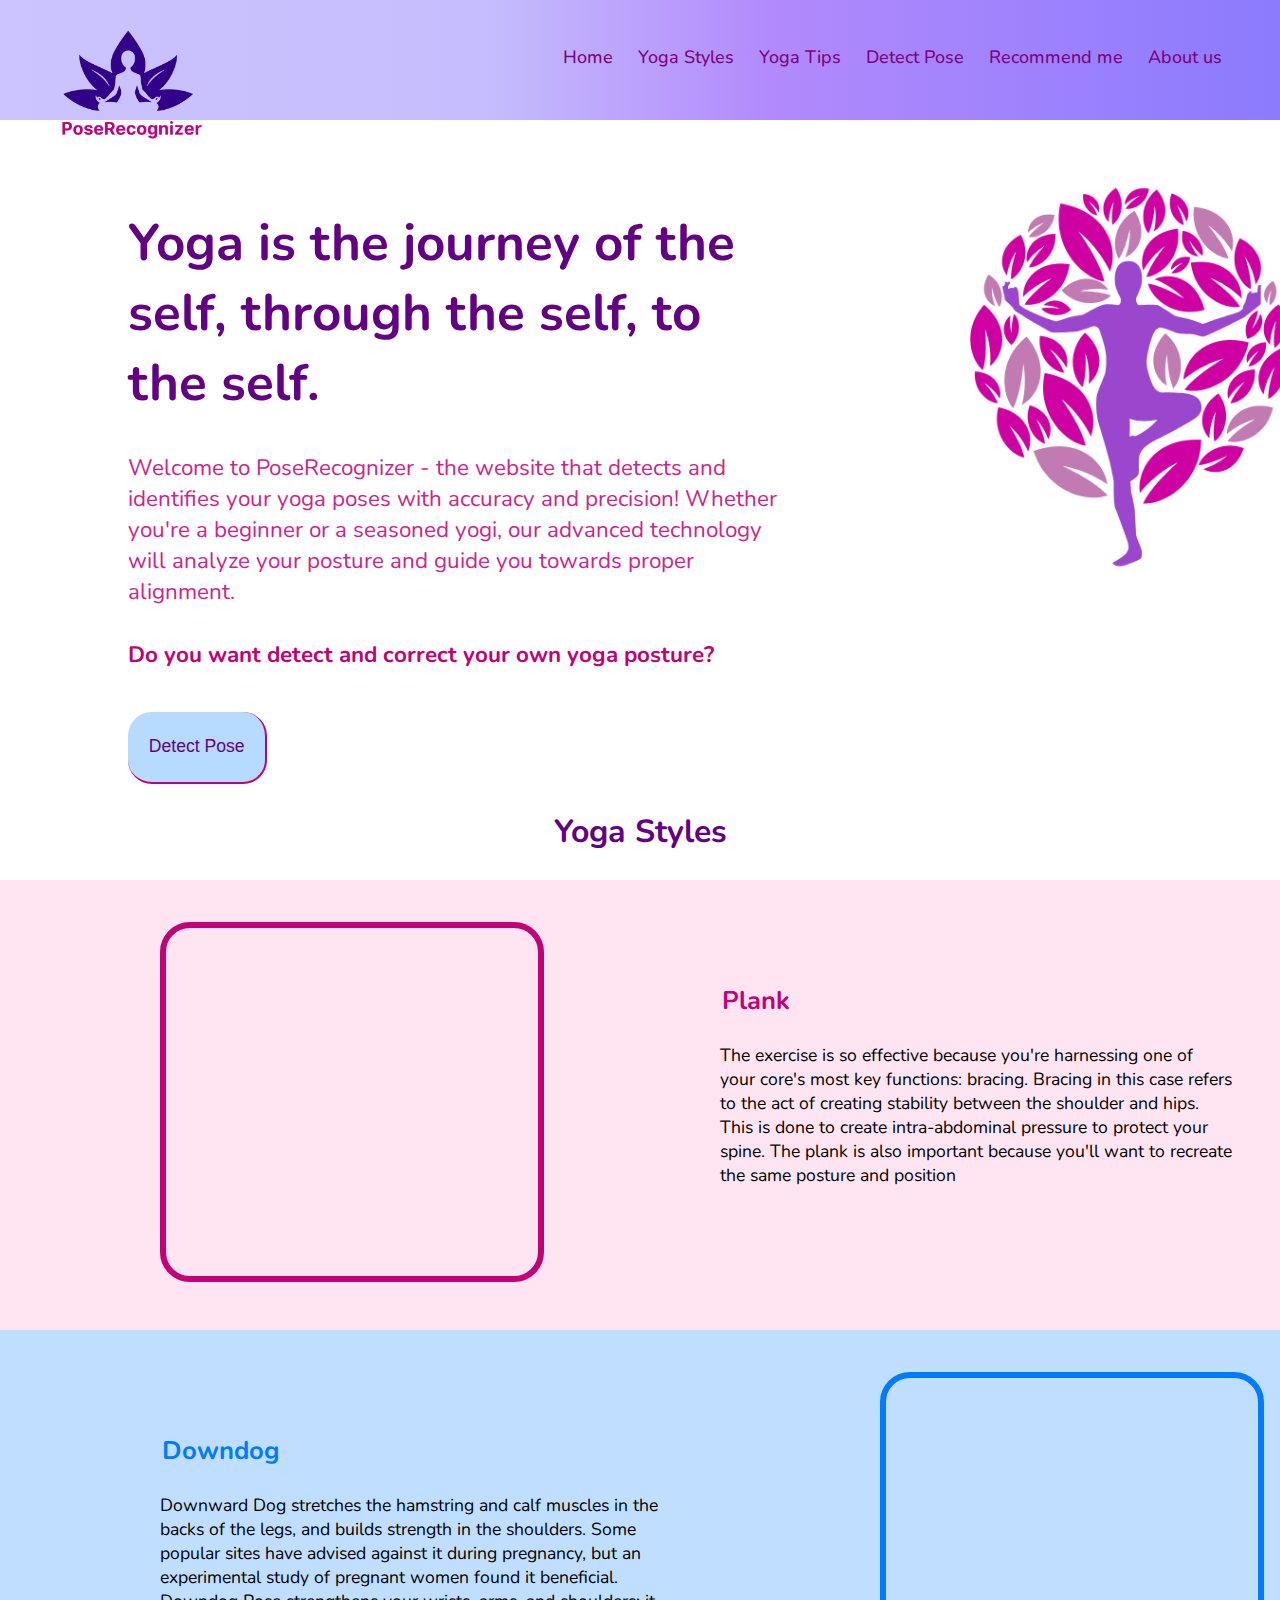
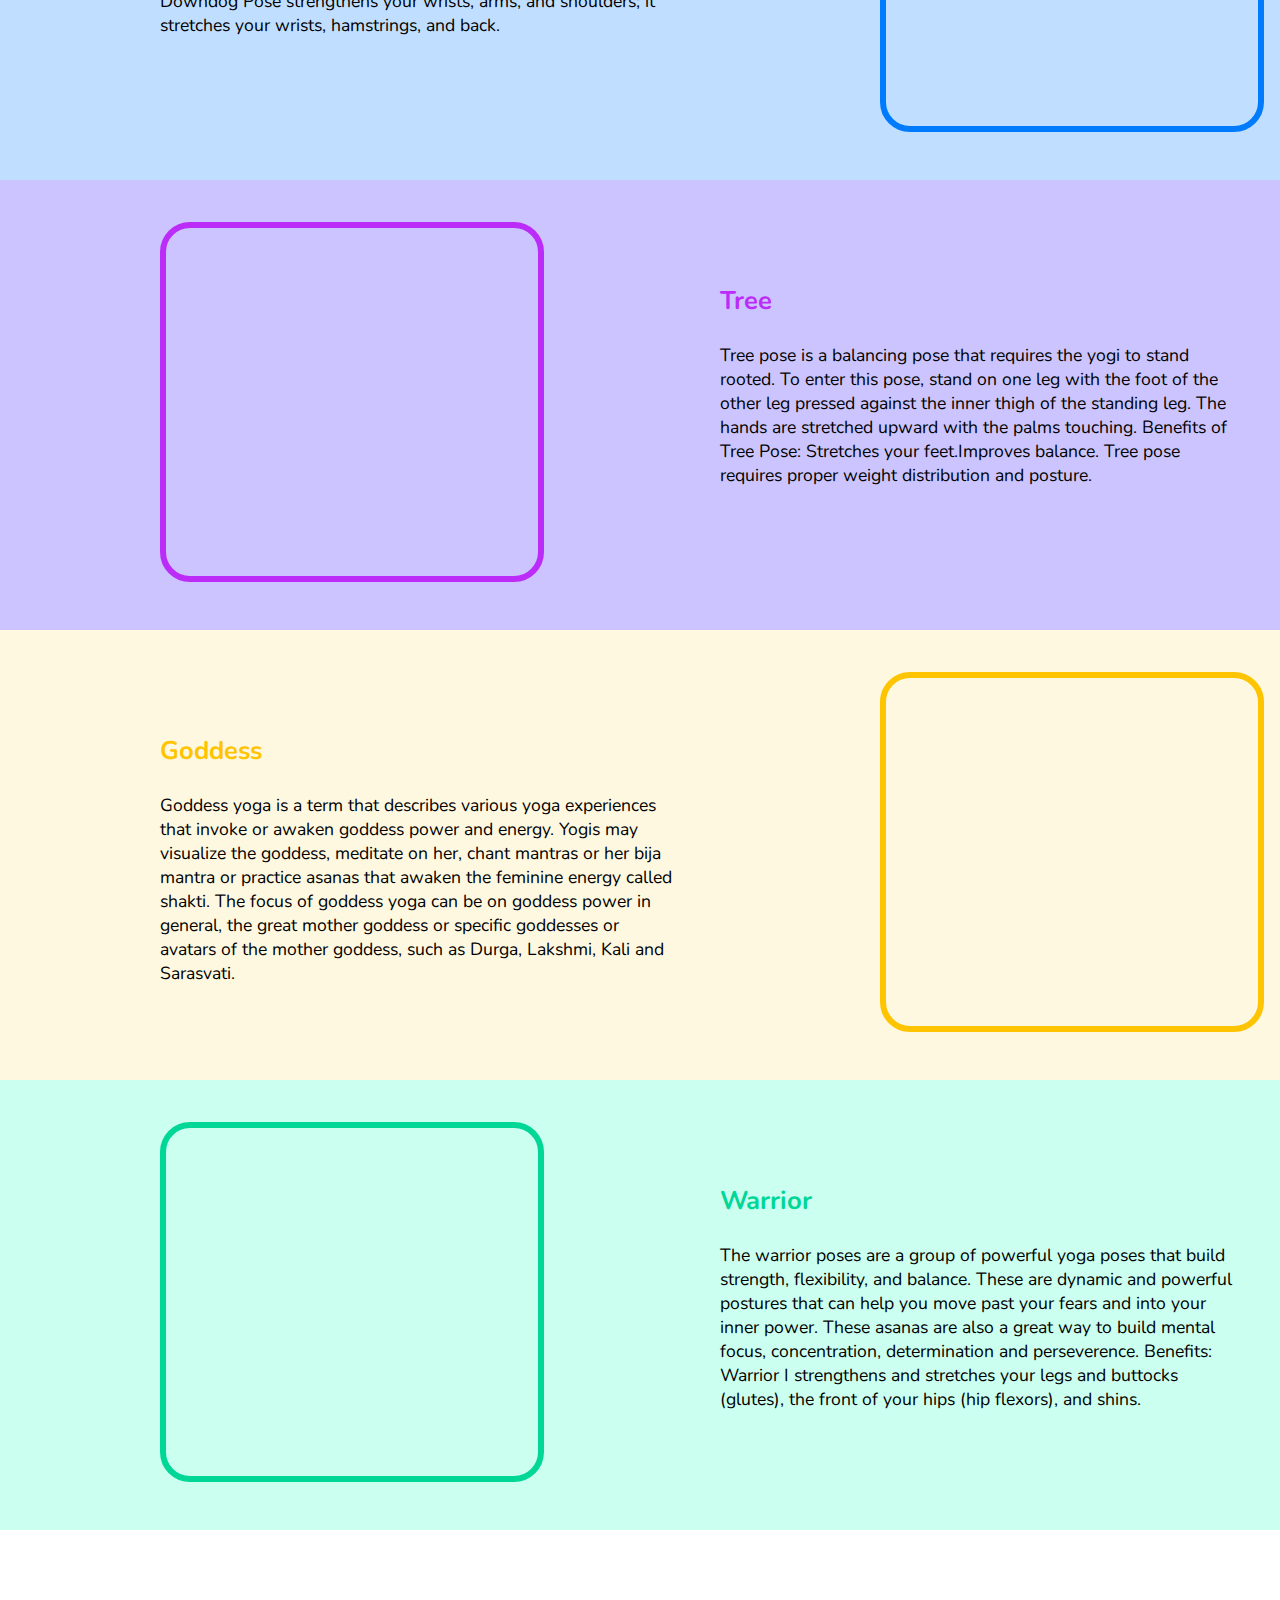
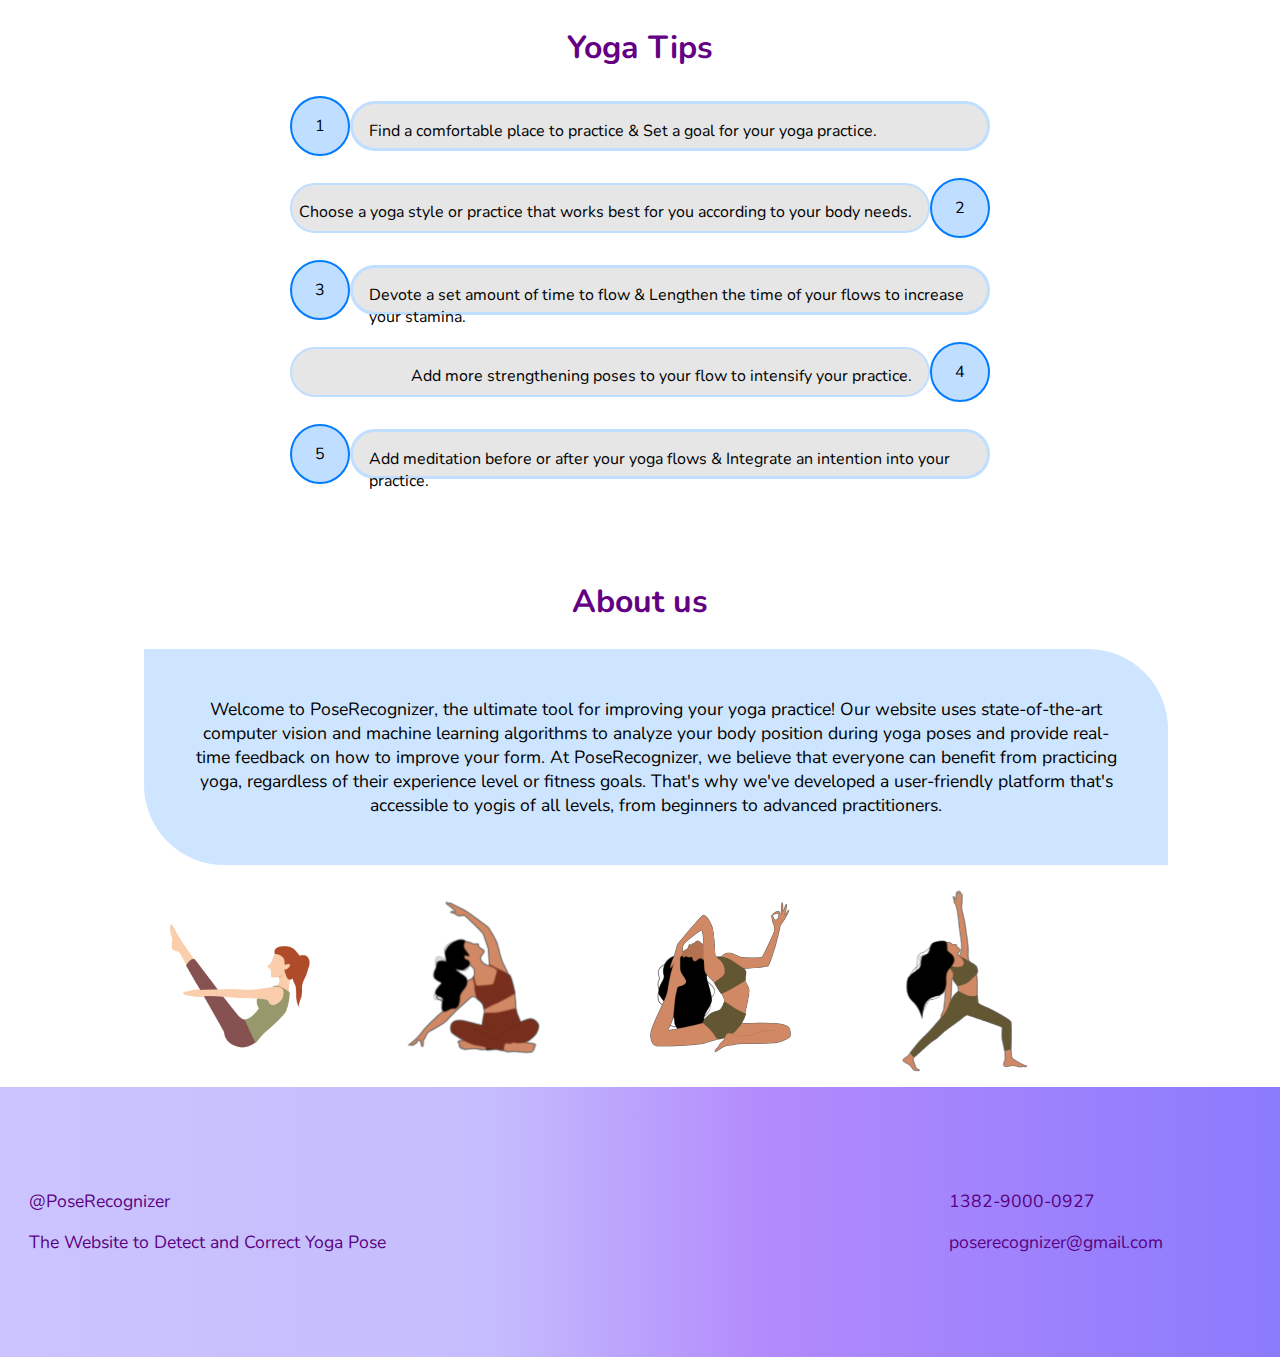
==== index.html @ 54814a51 "first commit" ====
<!DOCTYPE html>
<html lang="en">
  <head>
    <meta charset="UTF-8" />
    <meta http-equiv="X-UA-Compatible" content="IE=edge" />
    <meta name="viewport" content="width=device-width, initial-scale=1.0" />
    <title>PoseRecognizer</title>
    <link rel="stylesheet" href="indexPage.css" />
  </head>

  <body>
    <div class="nav">
      <input type="checkbox" id="nav-check" />
      <div class="nav-header">
        <div class="nav-title">
          <img src="Assets/PoseRecognizer (1).png" alt="logo" class="logo" />
        </div>
      </div>
      <div class="nav-btn">
        <label for="nav-check">
          <span></span>
          <span></span>
          <span></span>
        </label>
      </div>

      <div class="nav-links">
        <a href="#">Home</a>
        <a href="#yogastyles">Yoga Styles</a>
        <a href="#yogatips">Yoga Tips</a>
        <a href="Detection.html" target="_blank">Detect Pose</a>
        <a href="Recommendation.html" target="_blank">Recommend me</a>
        <a href="#aboutus">About us</a>
      </div>
    </div>

    <div class="home-container">
      <div class="left-home">
        <h1 class="home-h">
          Yoga is the journey of the self, through the self, to the self.
        </h1>
        <p class="home-c">
          Welcome to PoseRecognizer - the website that detects and identifies
          your yoga poses with accuracy and precision! Whether you're a beginner
          or a seasoned yogi, our advanced technology will analyze your posture
          and guide you towards proper alignment.
        </p>
        <p class="home-q">
          Do you want detect and correct your own yoga posture?
        </p>
        <!-- <button class="home-btn"><a href="Detection.html" style="text-decoration: none;">Detect Pose</a></button> -->
        <a href="Detection.html" target="_blank">
          <button type="button" class="home-btn">Detect Pose</button>
        </a>
      </div>
      <div class="right-home">
        <img src="Assets/YogaPose.png" alt="image-home" class="home-img" />
      </div>
    </div>

    <section id="yogastyles">
      <h2 class="ys-title">Yoga Styles</h2>
      <div class="ys-video">
        <div class="video">
          <iframe
            class="v"
            src="https://www.youtube.com/embed/Ehy8G39d_PM?autoplay=1&mute=1&loop=1&controls=1"
            allowfullscreen
          ></iframe>
        </div>

        <div class="ys-text">
          <h3 class="ys-type">Plank</h3>
          <p class="content">
            The exercise is so effective because you're harnessing one of your
            core's most key functions: bracing. Bracing in this case refers to
            the act of creating stability between the shoulder and hips. This is
            done to create intra-abdominal pressure to protect your spine. The
            plank is also important because you'll want to recreate the same
            posture and position
          </p>
        </div>
      </div>

      <div class="ys-video1">
        <div class="video1">
          <iframe
            class="v1"
            src="https://www.youtube.com/embed/EC7RGJ975iM?autoplay=1&mute=1&loop=1&controls=1"
            allowfullscreen
          ></iframe>
        </div>

        <div class="ys-text1">
          <h3 class="ys-type1">Downdog</h3>
          <p class="content1">
            Downward Dog stretches the hamstring and calf muscles in the backs
            of the legs, and builds strength in the shoulders. Some popular
            sites have advised against it during pregnancy, but an experimental
            study of pregnant women found it beneficial. Downdog Pose
            strengthens your wrists, arms, and shoulders; it stretches your
            wrists, hamstrings, and back.
          </p>
        </div>
      </div>

      <div class="ys-video2">
        <div class="video">
          <iframe
            class="v2"
            src="https://www.youtube.com/embed/wdln9qWYloU?autoplay=1&mute=1&loop=1&controls=1"
            allowfullscreen
          ></iframe>
        </div>
        <div class="ys-text">
          <h3 class="ys-type2">Tree</h3>
          <p class="content">
            Tree pose is a balancing pose that requires the yogi to stand
            rooted. To enter this pose, stand on one leg with the foot of the
            other leg pressed against the inner thigh of the standing leg. The
            hands are stretched upward with the palms touching. Benefits of Tree
            Pose: Stretches your feet.Improves balance. Tree pose requires
            proper weight distribution and posture.
          </p>
        </div>
      </div>

      <div class="ys-video3">
        <div class="video1">
          <iframe
            class="v3"
            src="https://www.youtube.com/embed/02feK4NG46s?autoplay=1&mute=1&loop=1&controls=1"
            allowfullscreen
          ></iframe>
        </div>
        <div class="ys-text1">
          <h3 class="ys-type3">Goddess</h3>
          <p class="content1">
            Goddess yoga is a term that describes various yoga experiences that
            invoke or awaken goddess power and energy. Yogis may visualize the
            goddess, meditate on her, chant mantras or her bija mantra or
            practice asanas that awaken the feminine energy called shakti. The
            focus of goddess yoga can be on goddess power in general, the great
            mother goddess or specific goddesses or avatars of the mother
            goddess, such as Durga, Lakshmi, Kali and Sarasvati.
          </p>
        </div>
      </div>

      <div class="ys-video4">
        <div class="video">
          <iframe
            class="v4"
            src="https://www.youtube.com/embed/k4qaVoAbeHM?autoplay=1&mute=1&loop=1&controls=1"
            allowfullscreen
          ></iframe>
        </div>
        <div class="ys-text">
          <h3 class="ys-type4">Warrior</h3>
          <p class="content">
            The warrior poses are a group of powerful yoga poses that build
            strength, flexibility, and balance. These are dynamic and powerful
            postures that can help you move past your fears and into your inner
            power. These asanas are also a great way to build mental focus,
            concentration, determination and perseverence. Benefits: Warrior I
            strengthens and stretches your legs and buttocks (glutes), the front
            of your hips (hip flexors), and shins.
          </p>
        </div>
      </div>
    </section>

    <section id="yogatips">
      <h2 class="tips-title">Yoga Tips</h2>

      <div class="tips">
        <div class="numL"><p>1</p></div>
        <div class="tipL">
          <p>
            Find a comfortable place to practice & Set a goal for your yoga
            practice.
          </p>
        </div>
      </div>
      <br />

      <div class="tips">
        <div class="tipR">
          <p>
            Choose a yoga style or practice that works best for you according to
            your body needs.
          </p>
        </div>
        <div class="numR"><p>2</p></div>
      </div>
      <br />

      <div class="tips">
        <div class="numL"><p>3</p></div>
        <div class="tipL">
          <p>
            Devote a set amount of time to flow & Lengthen the time of your
            flows to increase your stamina.
          </p>
        </div>
      </div>
      <br />

      <div class="tips">
        <div class="tipR">
          <p>
            Add more strengthening poses to your flow to intensify your
            practice.
          </p>
        </div>
        <div class="numR"><p>4</p></div>
      </div>
      <br />

      <div class="tips">
        <div class="numL"><p>5</p></div>
        <div class="tipL">
          <p>
            Add meditation before or after your yoga flows & Integrate an
            intention into your practice.
          </p>
          <br />
        </div>
      </div>
    </section>

    <section id="aboutus">
      <h2 class="about-title">About us</h2>
      <p class="about-content">
        Welcome to PoseRecognizer, the ultimate tool for improving your yoga
        practice! Our website uses state-of-the-art computer vision and machine
        learning algorithms to analyze your body position during yoga poses and
        provide real-time feedback on how to improve your form. At
        PoseRecognizer, we believe that everyone can benefit from practicing
        yoga, regardless of their experience level or fitness goals. That's why
        we've developed a user-friendly platform that's accessible to yogis of
        all levels, from beginners to advanced practitioners.
      </p>

      <div class="img-aboutus">
        <img class="img1" src="Assets/img1.png" />
        <img class="img2" src="Assets/img2.png" />
        <img class="img3" src="Assets/img3.png" />
        <img class="img4" src="Assets/img4.png" />
      </div>

      <div class="footerc">
        <div class="mail">
          <div class="footer"><p>@PoseRecognizer</p></div>
          <div class="footer">
            <p>The Website to Detect and Correct Yoga Pose</p>
          </div>
        </div>
        <div class="contact">
          <div class="contacthelp"><p>1382-9000-0927</p></div>
          <div class="contacthelp"><p>poserecognizer@gmail.com</p></div>
        </div>
      </div>
    </section>
  </body>
</html>
---- indexPage.css ----
@import url('https://fonts.googleapis.com/css2?family=Nunito:wght@300&family=Poiret+One&family=Satisfy&display=swap');

* {
    box-sizing: border-box;
  }
  a{
    cursor: pointer;
  }
  body {
    margin: 0px;
    font-family: 'Nunito', sans-serif;
    scroll-behavior: smooth;
    
  }
  
  .logo{
    width: 36vh;
    margin-top: -3.8rem;
    margin-left: -2rem;
  }
  .nav {
    height: 120px;
    width: 100%;
    /* background-color: #4d4d4d; */
    position: relative;
    background: rgb(203,196,254);
    background: linear-gradient(90deg, rgba(203,196,254,1) 0%, rgba(197,189,253,1) 38%, rgba(178,138,252,1) 60%, rgba(139,123,253,1) 100%, rgba(203,196,254,1) 100%);

  }
  
  .nav > .nav-header {
    display: inline;
  }
  
  .nav > .nav-header > .nav-title {
    display: inline-block;
    /* font-size: 22px;
    color: #fff; */
    padding: 10px 10px 10px 10px;
  }
  
  .nav > .nav-btn {
    display: none;
  }
  
  .nav > .nav-links {
    display: inline;
    float: right;
    font-size: 18px;
    margin-top: 2rem;
    margin-right: 3rem;
  }
  
  .nav > .nav-links > a {
    display: inline-block;
    padding: 13px 10px 13px 10px;
    text-decoration: none;
    color: rgb(128, 0, 128);
    font-weight:500;
  }
  
  .nav > .nav-links > a:hover {
    border-bottom: 2px solid #C20077;
  }
  
  .nav > #nav-check {

    display: none;
  }

  .home-container{
    display: grid;
    grid-template-areas: textc image;
  }

  .left-home{
    grid-area: textc;
    width: 56%;

  }

.right-home{
    grid-area: image;
    width: 50%;

}

.home-img{
    width: 40vw;
    margin-left: 55rem;
}

.home-h{
    font-size: 3.2rem;
    color:rgb(99, 0, 132) ;
    margin-left: 8rem;
    margin-top: 5.5rem;
    font-weight: bolder;

}
.home-c{
    font-size: 1.4rem;
    margin-left: 8rem;
    color:#ce228c;
    
}
.home-q{
    font-size: 1.4rem;
    margin-left: 8rem;
    margin-top: 2rem;
    font-weight: bold;
    color: #C20077;
}
.home-btn{
    width: max-content;
    background-color: #b7daff;
    margin-left: 8rem;
    height: 8vh;
    padding: 1.3rem;
    font-size: 1.1rem;
    color:rgb(99, 0, 132) ;
    border: none;
    text-align: center;
    border-radius: 1.5rem;
    border-right: 2px solid #C20077;
    border-bottom: 2px solid #C20077;
    cursor: pointer;
    text-decoration: none;
    list-style: none; 
    margin-top: 1.2rem;
}

/* videos */
.ys-video{
  display: grid;
  grid-template-areas: video info;
  background-color: #FFE5F1;
  height: 50vh;

}
.video{
  grid-area: video;
  margin-left: 10rem;
}
.v{
  height: 40vh;
  width: 30vw;
  border-radius: 30px;
  border: 0.4rem solid #C20077;
}
.ys-type{
  margin-left: 0.1rem;
  font-size: 1.6rem;
  color: #C20077;
}
.ys-text{
  grid-area: info;
  width: 40%;
  margin-left: 45rem;
  margin-top: 2.2rem;
  font-size: 1.1rem;
}




.ys-type1{
  margin-left: 0.1rem;
  font-size: 1.6rem;
  color: #007bfe;
}

.v1{
  height: 40vh;
  width: 30vw;
  border-radius: 30px;
  border: 0.4rem solid #007bfe;
}
.ys-video1{
  display: grid;
  grid-template-areas: info video;
  background-color: #C0DEFF;
  height: 50vh;

}
.video1{
  grid-area: video;
  margin-left: 55rem;
}
.ys-text1{
  grid-area: info;
  width: 40%;
  margin-left: 10rem;
  margin-top: 2.2rem;
  font-size: 1.1rem;
}

.ys-title{
text-align: center;
font-size: 2rem;
color: rgb(99, 0, 132);
}


.ys-video2{
  background-color: #CBC4FE;
  display: grid;
  grid-template-areas: video info;
  height: 50vh;
}
.v2{
  height: 40vh;
  width: 30vw;
  border-radius: 30px;
  border: 0.4rem solid #bc2cf9;
}
.ys-type2{
  color:#bc2cf9 ;
  font-size: 1.6rem;
}
.ys-video3{
  background-color: #FFF8E1;
  display: grid;
  grid-template-areas: video info;
  height: 50vh;
}
.ys-type3{
  color:#ffc400;
  font-size: 1.6rem;
}
.v3{
  height: 40vh;
  width: 30vw;
  border-radius: 30px;
  border: 0.4rem solid #ffc400;
}
.ys-type4{
color:#00d797;
font-size: 1.6rem;
}
.ys-video4{
  background-color: #CBFFEF;
  display: grid;
  grid-template-areas: video info;
  height: 50vh;
}

.v4{
  height: 40vh;
  width: 30vw;
  border-radius: 30px;
  border: 0.4rem solid #00d797;

}


/* tips */
#YogaTips{
  display:flex;
  flex-wrap: wrap;
  justify-content:center;
  align-items:center;
  flex-direction: column;
}
.tips{
  display:flex;
  align-items: center;
  justify-content: center;
  flex-wrap:wrap;
  width:100%;
  
}
.tipL{
  display:flex;
  align-items: center;
  justify-content: left;
  flex-wrap:wrap;
  background-color: #E6E6E6;
  height:50px;
  width:50%;
  border-radius: 30px;
  border:3px solid #C0DEFF;
  

}


.tipL p{
  margin-left: 1rem;
}
.tipR{
  display:flex;
  align-items: center;
  justify-content: right;
  flex-wrap:wrap;
  background-color: #E6E6E6;
  height:50px;
  width:50%;
  border-radius: 30px;
  border:2px solid #C0DEFF;
  
}

.tipR p{
  margin-right: 1rem;
}
.numL{
  border:2px solid #017cff;
  background-color: #C0DEFF;
  height:60px;
  width:60px;
  border-radius: 100px;
  display:flex;
  align-items:center;
  justify-content: center;
}
.numR{
  border:2px solid #017cff;;
  background-color:#C0DEFF;
  height:60px;
  width:60px;
  border-radius: 100px;
  display:flex;
  align-items:center;
  justify-content: center;
}
.tips-title{
  text-align: center;
    font-size: 2rem;
    color: rgb(99, 0, 132);
    margin-top: 6rem;
    }
    
    .about-title{
      text-align: center;
    font-size: 2rem;
    color: rgb(99, 0, 132);
    margin-top: 6rem;

    }
.about-content{
  font-size: 1.1rem;
  text-align: center;
  width: 80%;
  margin-left: 9rem;
  background-color: #cde5ff;
  border-bottom-left-radius: 80px;
  border-top-right-radius: 80px;
  padding: 3rem;
}
.img-aboutus{
  display: grid;
  grid-template-areas: img1 img2 img3 img4;
}
.img1{
  grid-area: img1;
  margin-left: -5rem;
}
.img2{
  grid-area: img1;
  margin-left: 10rem;
}

.img3{
  grid-area: img1;
  margin-left: 25rem;
}
.img4{
  grid-area: img1;
  margin-left: 40rem;
 
}
.footerc{
  background: rgb(203,196,254);
  background: linear-gradient(90deg, rgba(203,196,254,1) 0%, rgba(197,189,253,1) 38%, rgba(178,138,252,1) 60%, rgba(139,123,253,1) 100%, rgba(203,196,254,1) 100%);
  height: 30vh;
  display: grid;
  grid-template-areas: left right;

}

.contactUs{
  background-color:#D9D3FF;
  width:100%;
  height:30vh;
}
.mail{
  grid-area: left;
  margin-left: -5em;
  font-size: 1.1rem;
  color: #5a0081;
}
.contact{
  grid-area: right;
  margin-left: 52rem;
  font-size: 1.1rem;
  color: #5a0081;
}




































































@media screen and (max-width:600px ) {

  .footerc{
    background: rgb(203,196,254);
    background: linear-gradient(90deg, rgba(203,196,254,1) 0%, rgba(197,189,253,1) 38%, rgba(178,138,252,1) 60%, rgba(139,123,253,1) 100%, rgba(203,196,254,1) 100%);
    height: 30vh;
  
  }
  
  .contactUs{
    background-color:#D9D3FF;
    width:100%;
    height:30vh;

  }
  
  .mail{
    margin-left: -3rem;
    font-size: 1.1rem;
    color: #5a0081;
    text-align: center;

  }
  .contact{
    font-size: 1.1rem;
    color: #5a0081;
    margin-left: -3rem;
    margin-top: 8rem;
    text-align: center;
  }
  

  .img-aboutus{
    display: grid;
    grid-template-areas: img1 ;
  }
  .img2{
    grid-area: img1;
    margin-left: -0.5rem;
  }
  .img1{
   display: none;
  }
  
  .img3{
    display: none;
  }
  .img4{
    display: none;
   
  }

  .about-title{
    text-align: center;
  font-size: 2rem;
  color: rgb(99, 0, 132);
  margin-top: 6rem;

  }
.about-content{
font-size: 1.1rem;
text-align: center;
width:90%;
margin-left: 1.3rem;
background-color: #cde5ff;
border-bottom-left-radius: 80px;
border-top-right-radius: 80px;
padding: 3rem;
}

  #YogaTips{
    display:flex;
    flex-wrap: wrap;
    justify-content:center;
    align-items:center;
    flex-direction: column;
  }
  .tips{
    display:flex;
    align-items: center;
    justify-content: center;
    flex-wrap:wrap;
    width:100%;
    
  }
  .tipL{
    display:flex;
    align-items: center;
    justify-content: left;
    flex-wrap:wrap;
    background-color: #E6E6E6;
    height:150px;
    padding: 0.5rem;
    width:50%;
    border-radius: 30px;
    border:3px solid #C0DEFF;
    
  
  }
  
  
  .tipL p{
    margin-left: 1rem;
  }
  .tipR{
    display:flex;
    align-items: center;
    justify-content: right;
    flex-wrap:wrap;
    background-color: #E6E6E6;
    height:150px;
    width:50%;
    border-radius: 30px;
    border:2px solid #C0DEFF;
    
  }
  
  .tipR p{
    margin-left: 1rem;
  }
  .numL{
    border:2px solid #017cff;
    background-color: #C0DEFF;
    height:60px;
    width:60px;
    border-radius: 100px;
    display:flex;
    align-items:center;
    justify-content: center;
  }
  .numR{
    border:2px solid #017cff;;
    background-color:#C0DEFF;
    height:60px;
    width:60px;
    border-radius: 100px;
    display:flex;
    align-items:center;
    justify-content: center;
  }
  .tips-title{
    text-align: center;
      font-size: 2rem;
      color: rgb(99, 0, 132);
      margin-top: 6rem;
      }








  .ys-video{
    display: flex;
    background-color: #FFE5F1;
    height: 70vh;
  }
  .video{
    margin-left: 10rem;
  }
  .v{
    height: 30vh;
    width: 70vw;
    border-radius: 30px;
    border: 0.4rem solid #C20077;
    margin-left: -6rem;
    margin-top: 2rem;
  }
  .ys-type{
    margin-left: 0rem;
    font-size: 1.6rem;
    color: #C20077;
    margin-top: 10rem;
  }
  .ys-text{
    margin-left: -22rem;
    width: 100%;
    margin-top: 40rem;
    text-align: center;
    margin-top: 10rem;
    font-size: 1.1rem;
  }
  
  
  
  
  .ys-type1{
    margin-left: 0.1rem;
    font-size: 1.6rem;
    color: #007bfe;
  }
  
  .v1{
    height: 30vh;
    width: 70vw;
    border-radius: 30px;
    border: 0.4rem solid #C20077;
    margin-left: -6rem;
    margin-top: 2rem;
  }
  .ys-video1{
    background-color: #C0DEFF;
    display: flex;
    height: 80vh;
  
  }
  .video1{
    margin-left: 10rem;
  }
  .ys-text1{
    margin-left: -22rem;
    width: 100%;
    margin-top: 20rem;
    text-align: center;
    font-size: 1.1rem;
  }
  
  .ys-title{
  text-align: center;
  font-size: 2rem;
  color: rgb(99, 0, 132);
  margin-top: 5rem;
  }
  
  
  .ys-video2{
    background-color: #CBC4FE;
    height: 80vh;
    display: flex;
  }
  .v2{
    height: 30vh;
    width: 70vw;
    border-radius: 30px;
    border: 0.4rem solid #bc2cf9;
    margin-left: -6rem;
    margin-top: 2rem;
  }
  .ys-type2{
    color:#bc2cf9 ;
    font-size: 1.6rem;
    margin-top: 10rem;
  }
  .ys-video3{
    background-color: #FFF8E1;
    height: 80vh;
    display: flex;
  }
  .ys-type3{
    color:#ffc400;
    font-size: 1.6rem;
  }
  .v3{
    height: 30vh;
    width: 70vw;
    border-radius: 30px;
    border: 0.4rem solid #ffc400;
    margin-left: -6rem;
    margin-top: 2rem;
  }
  .ys-type4{
  color:#00d797;
  font-size: 1.6rem;
  margin-top: 10rem;
  }
  .ys-video4{
    background-color: #CBFFEF;
    display:flex;
    height: 80vh;
   
  }
  
  .v4{
    height: 30vh;
    width: 70vw;
    border-radius: 30px;
    border: 0.4rem solid #00d797;
    margin-left: -6rem;
    margin-top: 2rem;
  
  }
  










 .home-container{
    display: grid;
    grid-template-areas: textc image;
  }

  .left-home{
    grid-area: textc;
    width: 100%;

  }

.right-home{
   display: none;
}


.home-h{
    font-size: 2.5rem;
    color:rgb(99, 0, 132) ;
    margin-left: 2.5rem;
    margin-top: 5.5rem;
    width: 90%;

}
.home-c{
    font-size: 1.2rem;
    margin-left: 3rem;
    color:#ce228c;
    width: 75%;
    text-align: center;
    
}
.home-q{
    font-size: 1.2rem;
    margin-left: 2rem;
    margin-top: 2rem;
    font-weight: bold;
    text-align: center;
    color: #C20077;
    width: 80%;
}
.home-btn{
    width: max-content;
    background-color: #b7daff;
    margin-left: 8.5rem;
    height: 8vh;
    padding: 1.3rem;
    font-size: 1.1rem;
    color:rgb(99, 0, 132) ;
    border: none;
    text-align: center;
    border-radius: 1.5rem;
    border-right: 2px solid #C20077;
    border-bottom: 2px solid #C20077;
    cursor: pointer;
    text-decoration: none;
    list-style: none; 
    margin-top: 1.2rem;
}
    .logo{
        width: 30vh;
        margin-top: -3.5rem;
        margin-left: -4rem;
      }
    .nav > .nav-btn {
      display: inline-block;
      position: absolute;
      right: 0px;
      top: 0px;
    }
    .nav > .nav-btn > label {
      display: inline-block;
      width: 50px;
      height: 50px;
      padding: 13px;
    }
    .nav > .nav-btn > label > span {
      display: block;
      width: 25px;
      height: 10px;
      border-top: 2px solid #eee;
    }
    .nav > .nav-links {
      position: absolute;
      display: block;
      width: 100%;
      background-color: rgba(255, 208, 240, 0.3);
      backdrop-filter: blur(15px) ;
      height: 0px;
      transition: all 0.3s ease-in;
      overflow-y: hidden;
      top: 88px;
      left: 0px;
    }
    .nav > .nav-links > a {
      display: block;
      width: 100%;
    }
    .nav > #nav-check:not(:checked) ~ .nav-links {
      height: 0px;
    }
    .nav > #nav-check:checked ~ .nav-links {
      height: calc(100vh - 50px);
      overflow-y: auto;
    }
    .nav > .nav-links > a:hover {
        border-bottom:none;
        color: #C20077;
        font-weight: bolder;
      }
  }






















































  /* @media screen and (max-width:1024px ) {


    .home-img{
      display: none;
    }
    
    
    
    
    .logo{
        width: 28vh;
        margin-top: -4rem;
        margin-left: -2rem;
      }

    .nav > .nav-btn {
      display: inline-block;
      position: absolute;
      right: 0px;
      top: 0px;
    }
    .nav > .nav-btn > label {
      display: inline-block;
      width: 50px;
      height: 50px;
      padding: 13px;
    }
    .nav > .nav-btn > label > span {
      display: block;
      width: 25px;
      height: 10px;
      border-top: 2px solid #eee;
    }
    .nav > .nav-links {
      position: absolute;
      display: block;
      width: 100%;
      background-color: rgb(217, 174, 255, 0.3);
      backdrop-filter: blur(15px) ;
      height: 0px;
      transition: all 0.3s ease-in;
      overflow-y: hidden;
      top: 80px;
      left: 0px;
    }
    .nav > .nav-links > a {
      display: block;
      width: 100%;
    }
    .nav > #nav-check:not(:checked) ~ .nav-links {
      height: 0px;
    }
    .nav > #nav-check:checked ~ .nav-links {
      height: calc(100vh - 50px);
      overflow-y: auto;
    }

    .nav > .nav-links > a:hover {
        border-bottom:none;
        color: #C20077;
        font-weight: bolder;
      }
  } */
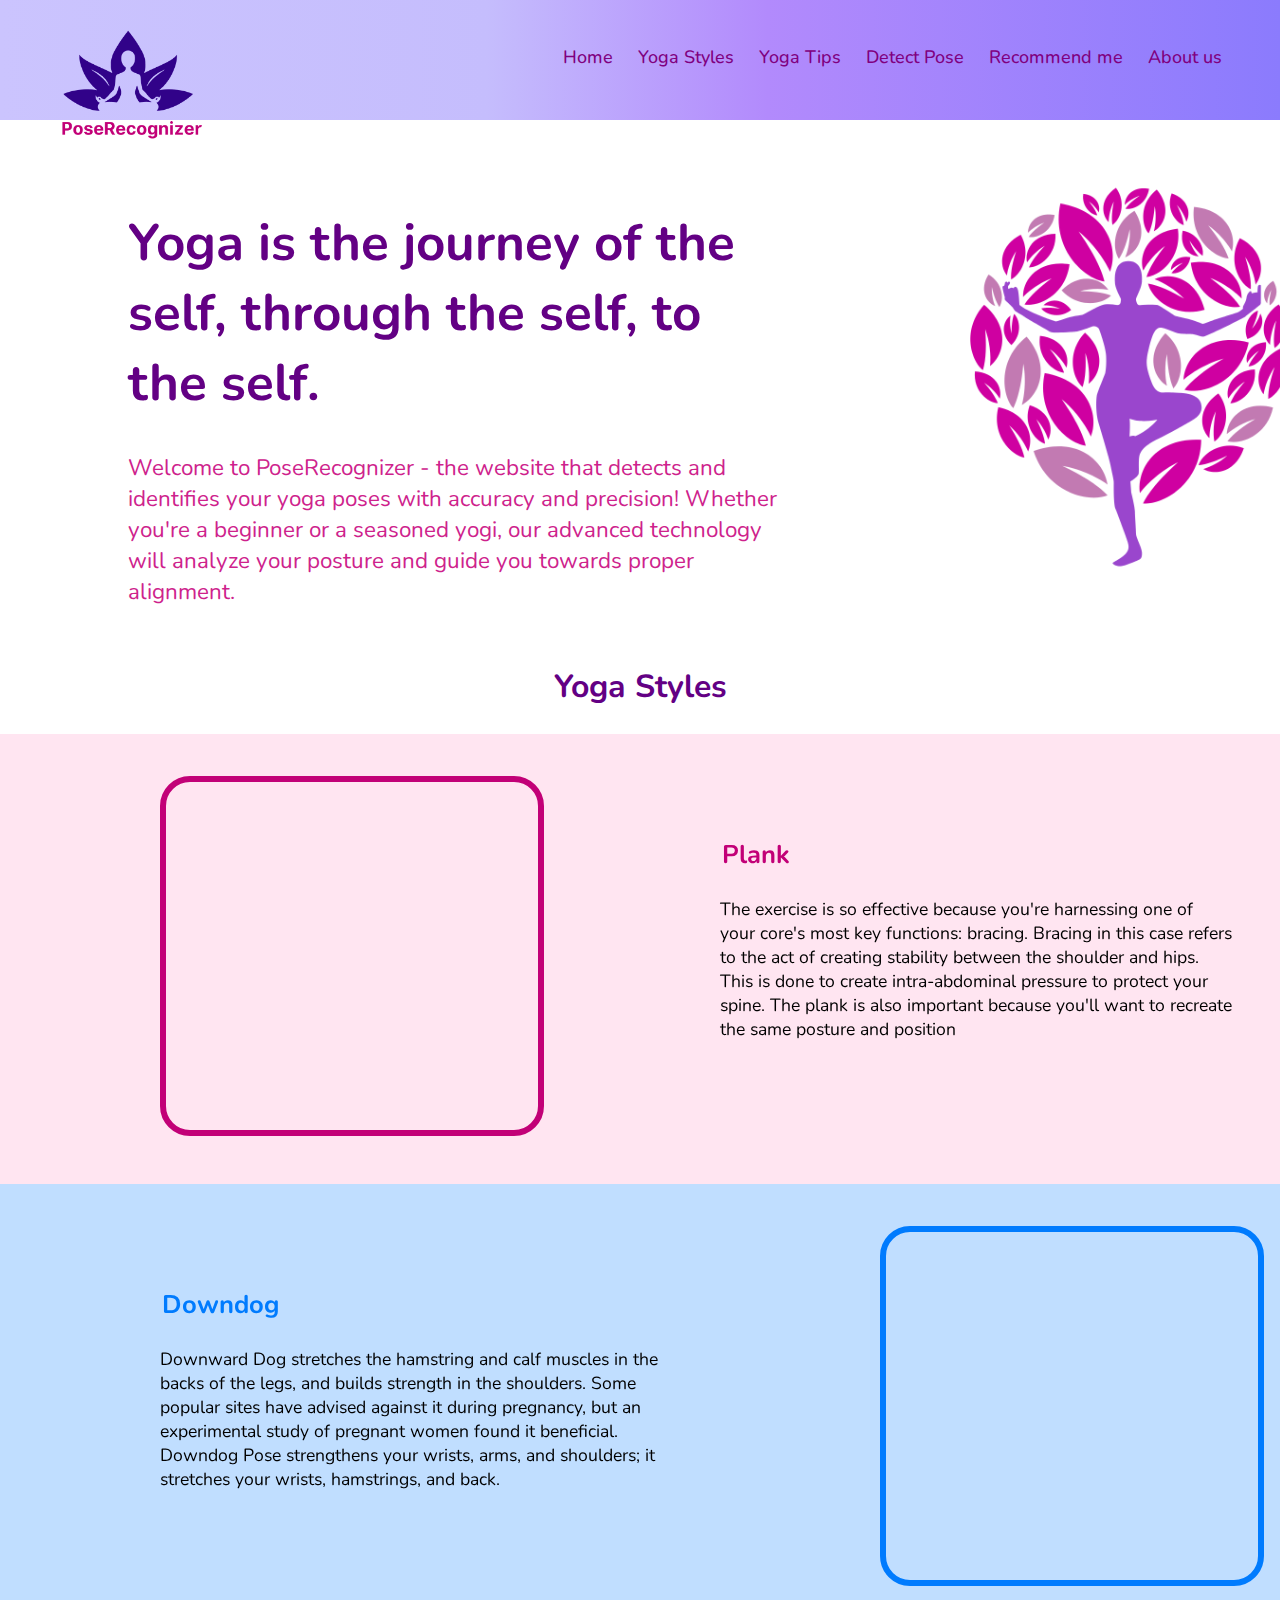
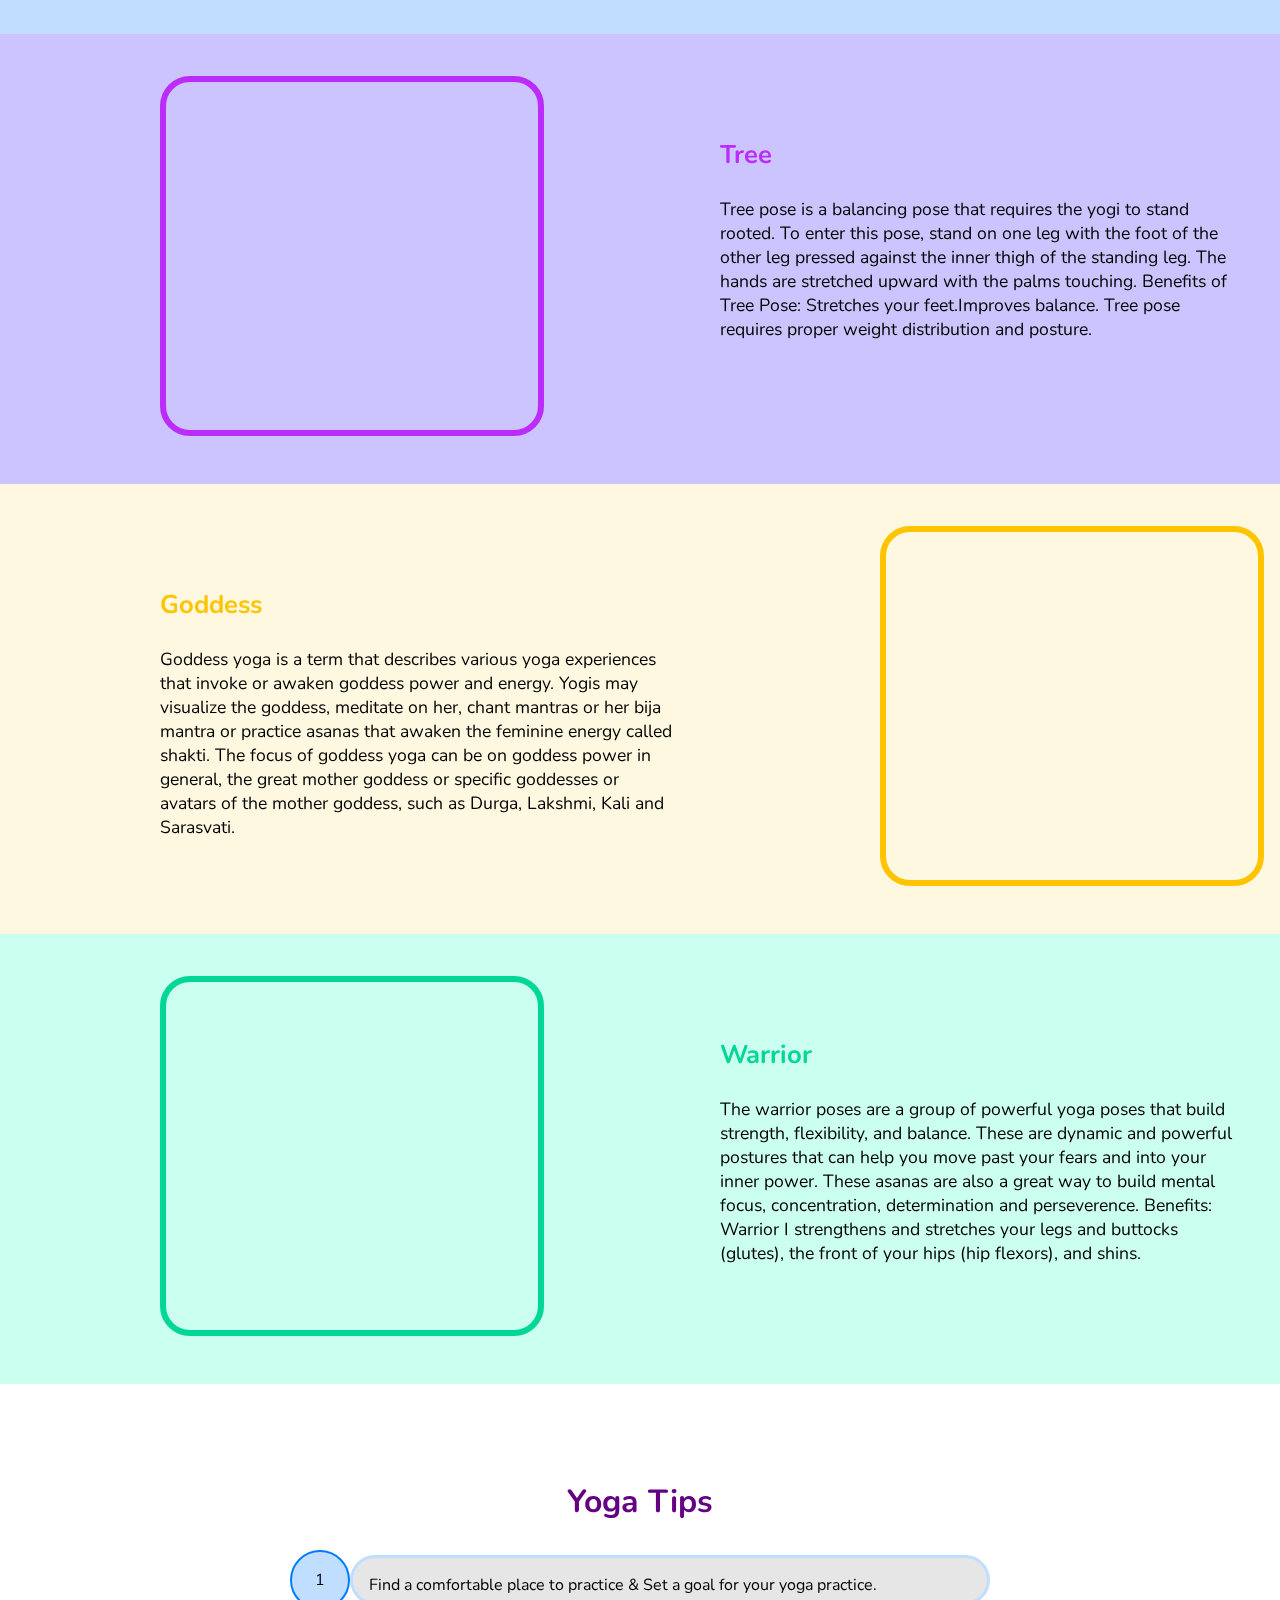
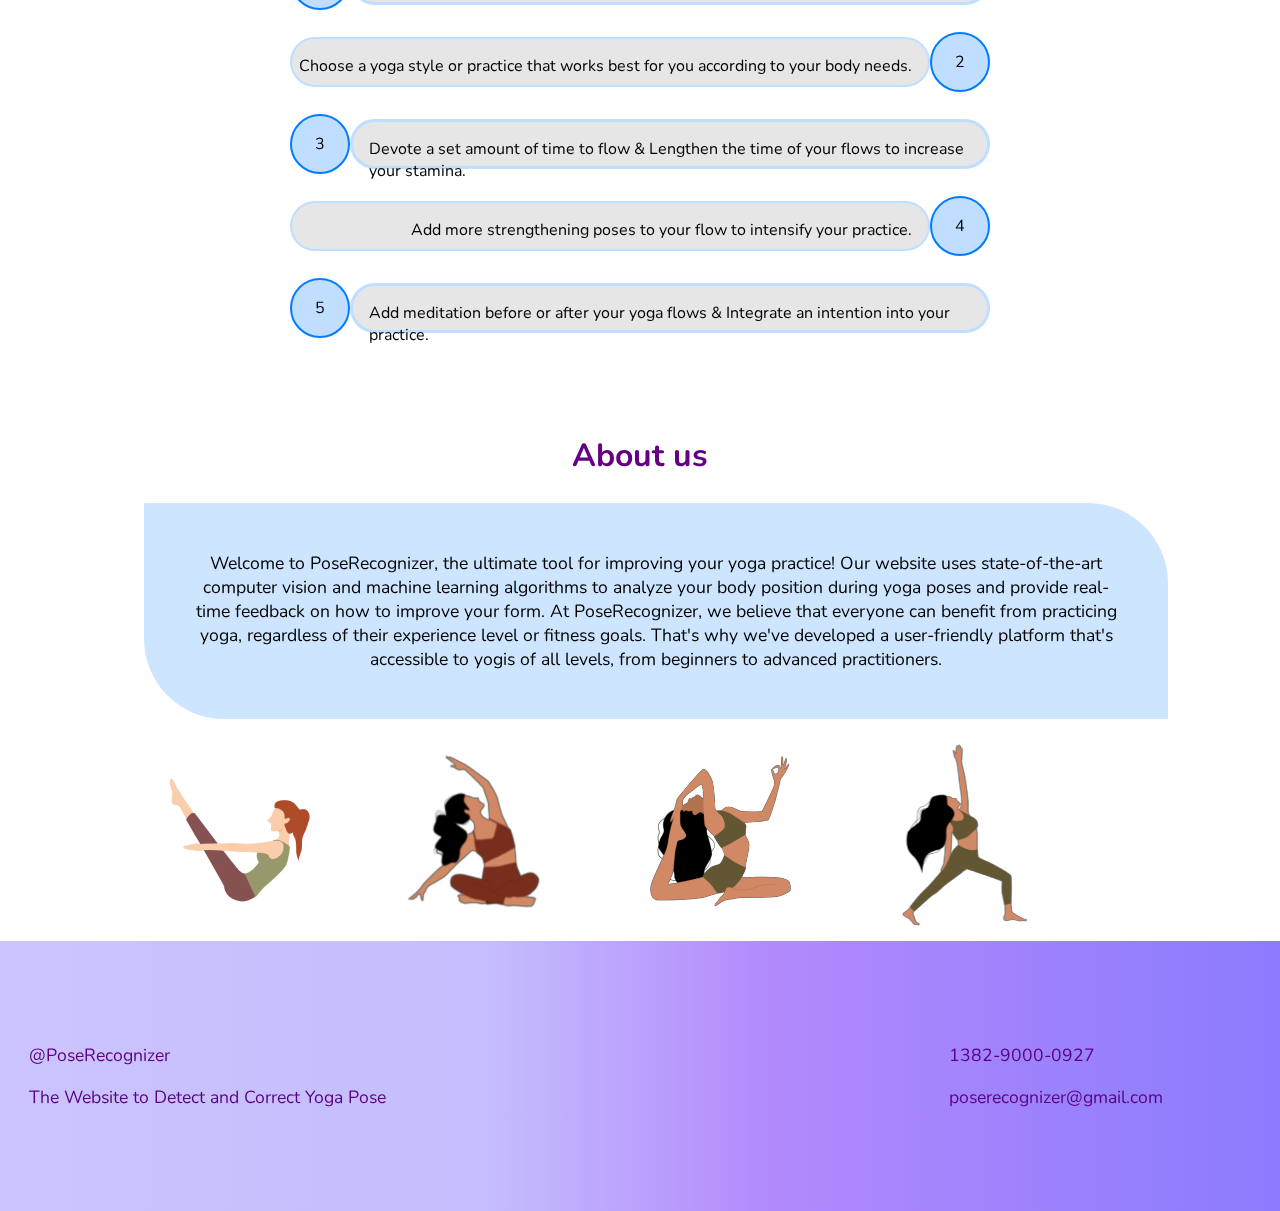
==== commit 5b829a0c: "Update index.html" ====
--- a/index.html
+++ b/index.html
@@ -45,13 +45,13 @@
           or a seasoned yogi, our advanced technology will analyze your posture
           and guide you towards proper alignment.
         </p>
-        <p class="home-q">
+<!--         <p class="home-q">
           Do you want detect and correct your own yoga posture?
-        </p>
+        </p> -->
         <!-- <button class="home-btn"><a href="Detection.html" style="text-decoration: none;">Detect Pose</a></button> -->
-        <a href="Detection.html" target="_blank">
+<!--         <a href="Detection.html" target="_blank">
           <button type="button" class="home-btn">Detect Pose</button>
-        </a>
+        </a> -->
       </div>
       <div class="right-home">
         <img src="Assets/YogaPose.png" alt="image-home" class="home-img" />
